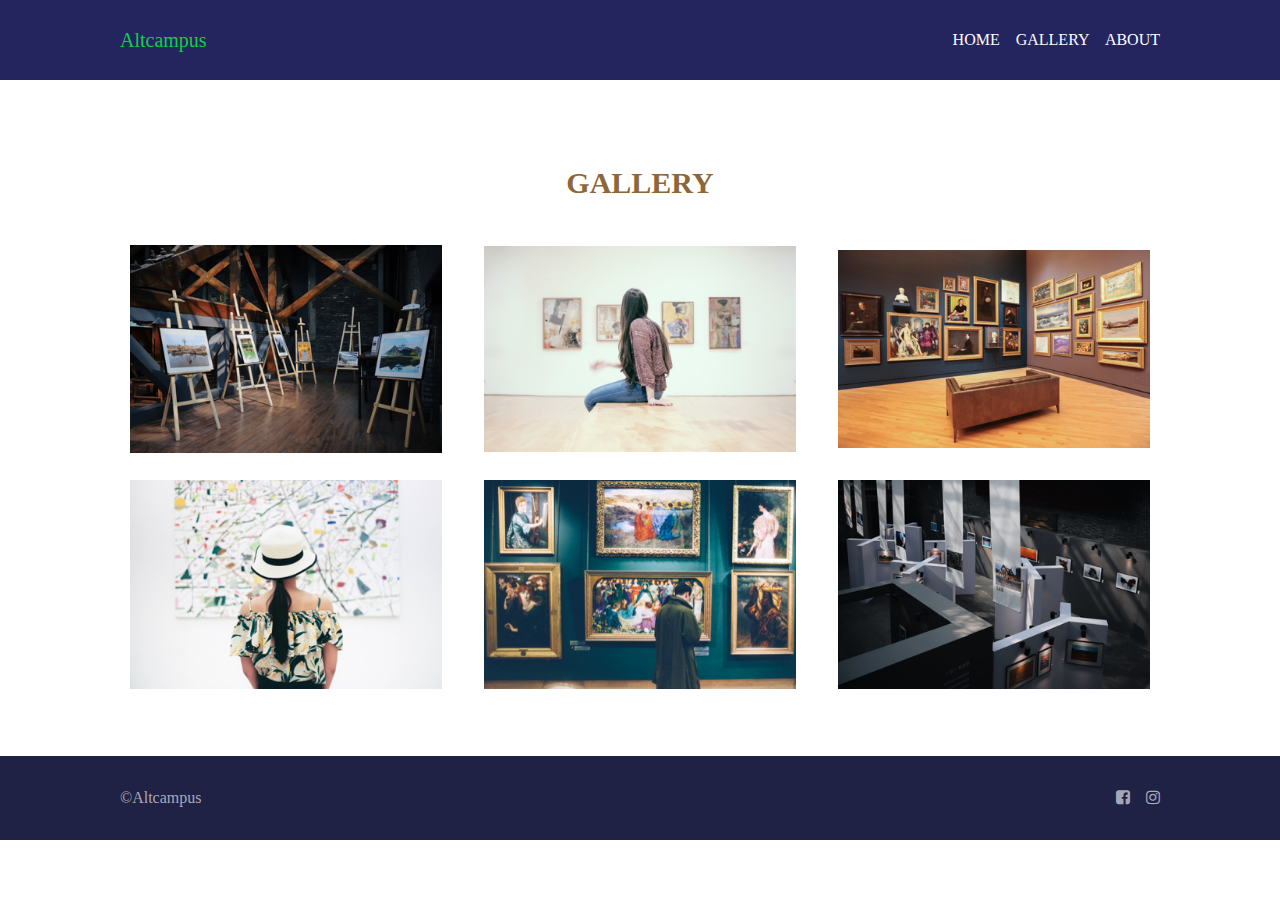
==== block-BHaabn/index.html @ bed16bf5 "gallery-assignment" ====
<!DOCTYPE html>
<html lang="en">
  <meta charset="UTF-8" />
  <title>Gallery flexbox</title>
  <link rel="stylesheet" href="assets/stylesheet/style.css" />
  <link
    rel="stylesheet"
    href="https://cdnjs.cloudflare.com/ajax/libs/font-awesome/4.7.0/css/font-awesome.min.css"
  />
  <body>
    <header class="header">
      <div class="container flex">
        <h1 class="green">Altcampus</h1>
        <nav class="nav">
          <a href="#">Home</a>
          <a id="green" href="#">Gallery</a>
          <a href="#">About</a>
        </nav>
      </div>
    </header>
    <section class="section">
      <article class="container">
        <h2 class="gallery-text">Gallery</h2>
        <div class="flex flex-wrapper">
          <div class="col-1">
            <img class="image" src="assets/media/01.png" alt="image" />
          </div>
          <div class="col-1">
            <img class="image" src="assets/media/02.png" alt="image" />
          </div>
          <div class="col-1">
            <img class="image" src="assets/media/03.png" alt="image" />
          </div>
          <div class="col-1">
            <img class="image" src="assets/media/04.png" alt="image" />
          </div>
          <div class="col-1">
            <img class="image" src="assets/media/05.png" alt="image" />
          </div>
          <div class="col-1">
            <img class="image" src="assets/media/06.png" alt="image" />
          </div>
        </div>
      </article>
    </section>
    <footer class="footer">
      <div class="container flex">
        <h3>&copy;Altcampus</h3>
        <nav>
          <i class="fa fa-facebook-square"></i>
          <i class="fa fa-instagram"></i>
        </nav>
      </div>
    </footer>
  </body>
</html>
---- block-BHaabn/assets/stylesheet/style.css ----
/* http://meyerweb.com/eric/tools/css/reset/ 
   v2.0 | 20110126
   License: none (public domain)
*/

html,
body,
div,
span,
applet,
object,
iframe,
h1,
h2,
h3,
h4,
h5,
h6,
p,
blockquote,
pre,
a,
abbr,
acronym,
address,
big,
cite,
code,
del,
dfn,
em,
img,
ins,
kbd,
q,
s,
samp,
small,
strike,
strong,
sub,
sup,
tt,
var,
b,
u,
i,
center,
dl,
dt,
dd,
ol,
ul,
li,
fieldset,
form,
label,
legend,
table,
caption,
tbody,
tfoot,
thead,
tr,
th,
td,
article,
aside,
canvas,
details,
embed,
figure,
figcaption,
footer,
header,
hgroup,
menu,
nav,
output,
ruby,
section,
summary,
time,
mark,
audio,
video {
  margin: 0;
  padding: 0;
  border: 0;
  font-size: 100%;
  font: inherit;
  vertical-align: baseline;
}
/* HTML5 display-role reset for older browsers */
article,
aside,
details,
figcaption,
figure,
footer,
header,
hgroup,
menu,
nav,
section {
  display: block;
}
body {
  line-height: 1;
}
ol,
ul {
  list-style: none;
}
blockquote,
q {
  quotes: none;
}
blockquote:before,
blockquote:after,
q:before,
q:after {
  content: "";
  content: none;
}
table {
  border-collapse: collapse;
  border-spacing: 0;
}
/* custom css */
body {
  line-height: 1.5;
}
.container {
  width: 1040px;
  margin: 0 auto;
  padding: 0 32px;
}
.flex {
  display: flex;
  justify-content: space-between;
  align-items: center;
}
.header {
  background-color: rgb(36, 36, 95);
  padding: 25px 0;
}
h1 {
  font-size: 20px;
}
.nav a {
  text-decoration: none;
  text-transform: uppercase;
  color: white;
  margin-left: 12px;
}
.green {
  color: rgb(12, 209, 71);
}
/*Gallery style */
.section {
  padding: 50px 0;
}
.gallery-text {
  font-size: 30px;
  text-align: center;
  font-weight: bold;
  padding: 30px 0;
  text-transform: uppercase;
  color: rgb(139, 103, 58);
}
.flex-wrapper {
  flex-wrap: wrap;
}
.col-1 {
  width: 30%;
  padding: 10px;
  flex-shrink: 2;
}
.image {
  width: 100%;
}
.footer {
  background-color: rgb(31, 34, 69);
  padding: 30px 0;
  color: rgba(204, 204, 215, 0.8);
}
nav i {
  margin-left: 12px;
}
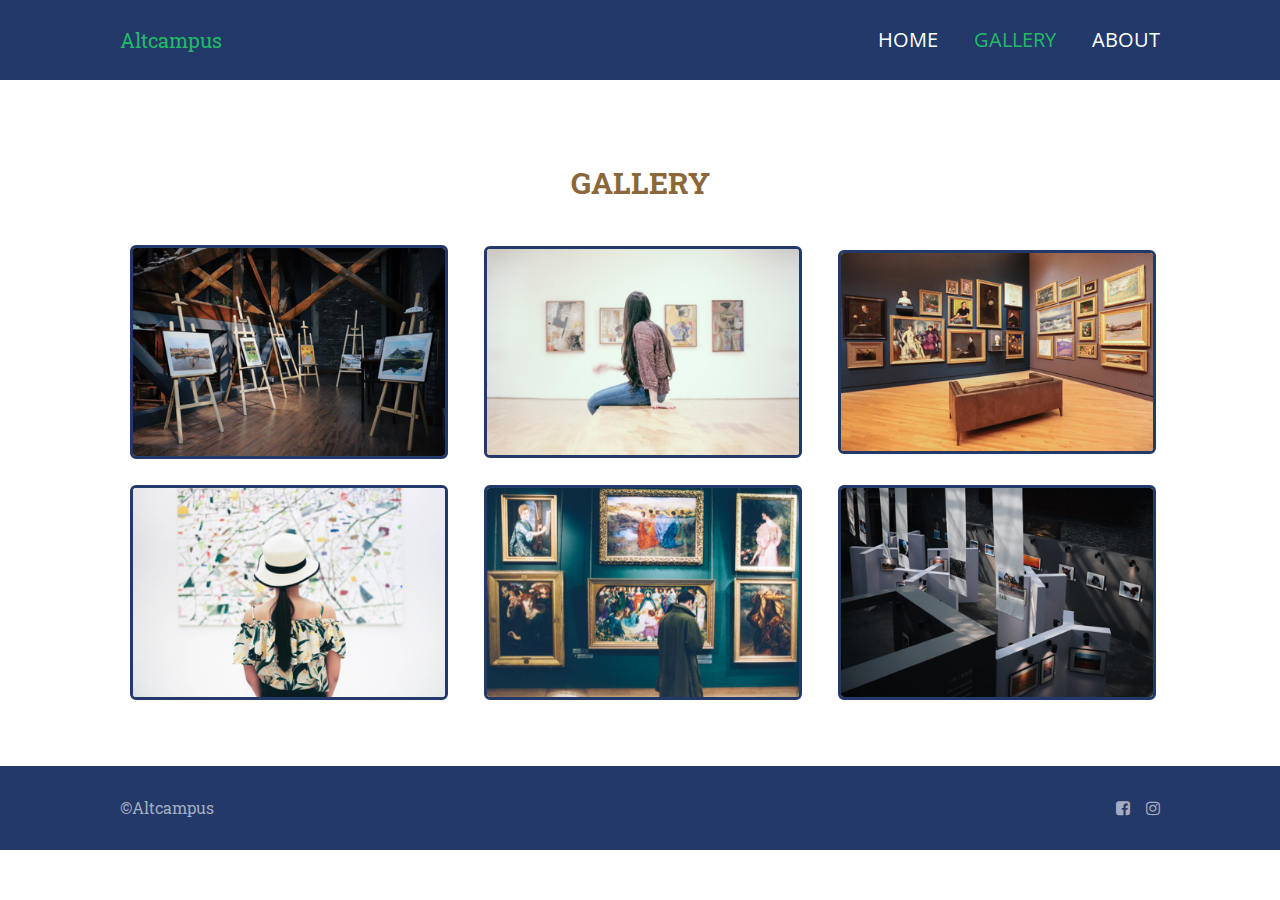
==== commit 109664f0: "color changes gallery-assignment" ====
--- a/block-BHaabn/index.html
+++ b/block-BHaabn/index.html
@@ -2,6 +2,10 @@
 <html lang="en">
   <meta charset="UTF-8" />
   <title>Gallery flexbox</title>
+  <link
+    href="https://fonts.googleapis.com/css2?family=Open+Sans&family=Roboto+Slab:wght@600&display=swap"
+    rel="stylesheet"
+  />
   <link rel="stylesheet" href="assets/stylesheet/style.css" />
   <link
     rel="stylesheet"
@@ -18,31 +22,33 @@
         </nav>
       </div>
     </header>
-    <section class="section">
-      <article class="container">
-        <h2 class="gallery-text">Gallery</h2>
-        <div class="flex flex-wrapper">
-          <div class="col-1">
-            <img class="image" src="assets/media/01.png" alt="image" />
+    <main>
+      <section class="section">
+        <article class="container">
+          <h2 class="gallery-text">Gallery</h2>
+          <div class="flex flex-wrapper">
+            <div class="col-1">
+              <img class="image" src="assets/media/01.png" alt="image" />
+            </div>
+            <div class="col-1">
+              <img class="image" src="assets/media/02.png" alt="image" />
+            </div>
+            <div class="col-1">
+              <img class="image" src="assets/media/03.png" alt="image" />
+            </div>
+            <div class="col-1">
+              <img class="image" src="assets/media/04.png" alt="image" />
+            </div>
+            <div class="col-1">
+              <img class="image" src="assets/media/05.png" alt="image" />
+            </div>
+            <div class="col-1">
+              <img class="image" src="assets/media/06.png" alt="image" />
+            </div>
           </div>
-          <div class="col-1">
-            <img class="image" src="assets/media/02.png" alt="image" />
-          </div>
-          <div class="col-1">
-            <img class="image" src="assets/media/03.png" alt="image" />
-          </div>
-          <div class="col-1">
-            <img class="image" src="assets/media/04.png" alt="image" />
-          </div>
-          <div class="col-1">
-            <img class="image" src="assets/media/05.png" alt="image" />
-          </div>
-          <div class="col-1">
-            <img class="image" src="assets/media/06.png" alt="image" />
-          </div>
-        </div>
-      </article>
-    </section>
+        </article>
+      </section>
+    </main>
     <footer class="footer">
       <div class="container flex">
         <h3>&copy;Altcampus</h3>
--- a/block-BHaabn/assets/stylesheet/style.css
+++ b/block-BHaabn/assets/stylesheet/style.css
@@ -130,6 +130,7 @@
 /* custom css */
 body {
   line-height: 1.5;
+  font-family: "Open Sans", sans-serif;
 }
 .container {
   width: 1040px;
@@ -142,20 +143,25 @@
   align-items: center;
 }
 .header {
-  background-color: rgb(36, 36, 95);
+  background-color: #22396a;
   padding: 25px 0;
 }
 h1 {
   font-size: 20px;
+  font-family: "Roboto Slab", serif;
 }
 .nav a {
   text-decoration: none;
   text-transform: uppercase;
   color: white;
-  margin-left: 12px;
+  margin-left: 32px;
+  font-size: 20px;
 }
 .green {
-  color: rgb(12, 209, 71);
+  color: #23ba66;
+}
+.nav #green {
+  color: #23ba66;
 }
 /*Gallery style */
 .section {
@@ -165,6 +171,7 @@
   font-size: 30px;
   text-align: center;
   font-weight: bold;
+  font-family: "Roboto Slab", serif;
   padding: 30px 0;
   text-transform: uppercase;
   color: rgb(139, 103, 58);
@@ -173,18 +180,22 @@
   flex-wrap: wrap;
 }
 .col-1 {
-  width: 30%;
   padding: 10px;
-  flex-shrink: 2;
+  flex: 0 1 30%;
 }
 .image {
   width: 100%;
+  border-radius: 6px;
+  border: 3px solid #22396a;
 }
 .footer {
-  background-color: rgb(31, 34, 69);
+  background-color: #22396a;
   padding: 30px 0;
   color: rgba(204, 204, 215, 0.8);
 }
 nav i {
   margin-left: 12px;
 }
+h3 {
+  font-family: "Roboto Slab", serif;
+}
